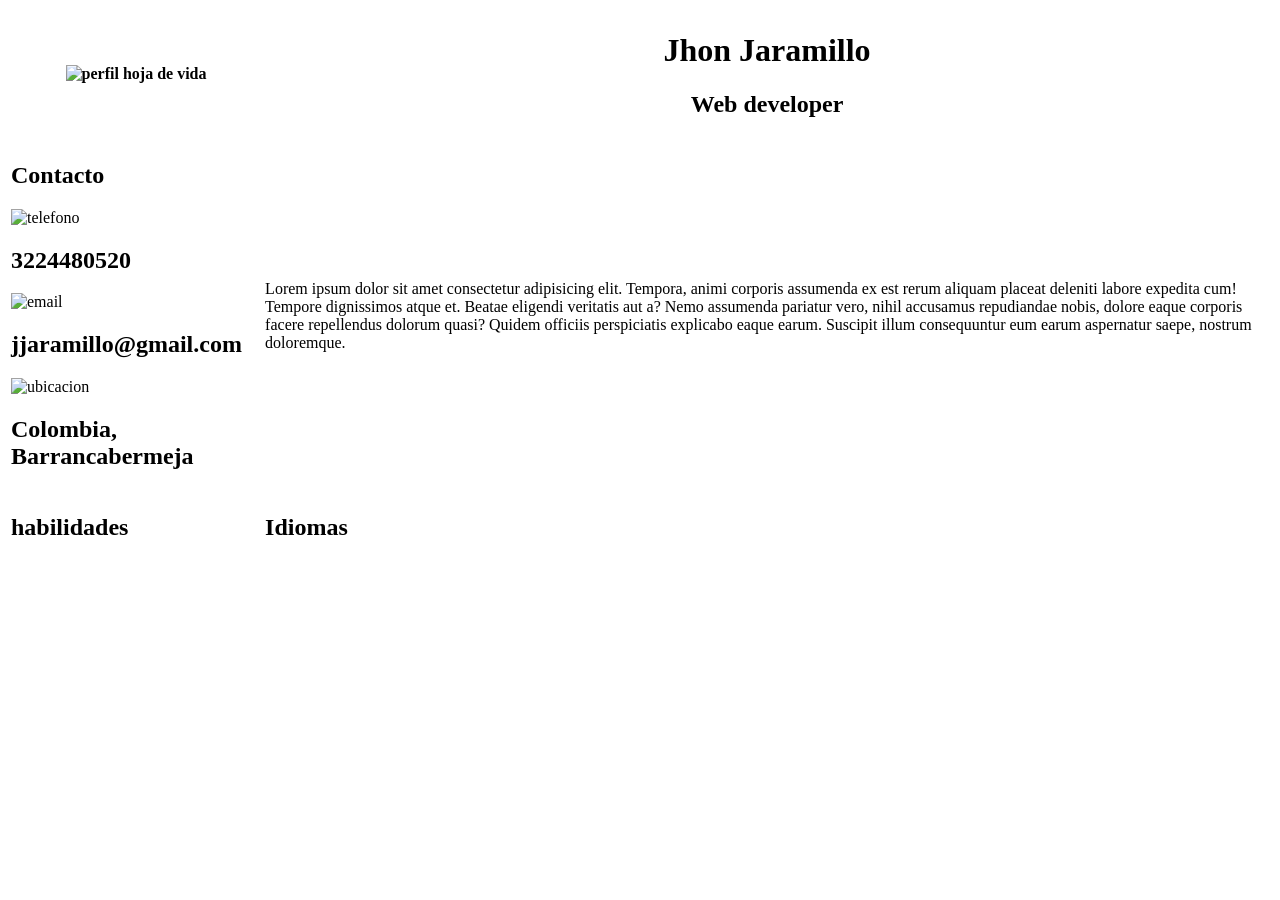
==== resume.html @ 0aa1afce "se agrega pagina resume para hoja de vida mas las imagenes" ====
<!DOCTYPE html>
<html lang="en">
<head>
    <meta charset="UTF-8">
    <meta name="viewport" content="width=device-width, initial-scale=1.0">
    <title>Hoja de vida</title>
</head>
<body>
    <main>
        <table>
            <tr>
                <th>
                    <img src="/PROYECTO-SURA/images/jjaramillo.jpeg" alt="perfil hoja de vida">
                </th>
                <th>
                    <h1>Jhon Jaramillo</h1>
                    <h2>Web developer</h2>
                </th>
            </tr>
            <tr>
                <td>
                    <h2>Contacto</h2>
                    <div>
                        <img src="/PROYECTO-SURA/icons/phone.png" alt="telefono">
                        <h2>3224480520</h2>
                    </div>
                    <div>
                        <img src="/PROYECTO-SURA/icons/email.png" alt="email">
                        <h2>jjaramillo@gmail.com</h2>
                    </div>
                    <div>
                        <img src="/PROYECTO-SURA/icons/map.png" alt="ubicacion">
                        <h2>Colombia, Barrancabermeja</h2>
                    </div>
                </td>
                <td>
                    <p>Lorem ipsum dolor sit amet consectetur adipisicing elit. Tempora, animi corporis assumenda ex est rerum aliquam placeat deleniti labore expedita cum! Tempore dignissimos atque et. Beatae eligendi veritatis aut a?
                    Nemo assumenda pariatur vero, nihil accusamus repudiandae nobis, dolore eaque corporis facere repellendus dolorum quasi? Quidem officiis perspiciatis explicabo eaque earum. Suscipit illum consequuntur eum earum aspernatur saepe, nostrum doloremque.</p>
                </td>
           </tr>
            <tr>
                <td>
                    <h2>habilidades</h2>
                </td>
                <td>
                    <h2>Idiomas</h2>
                </td>
            </tr>
        </table>
    </main>

</body>
</html>
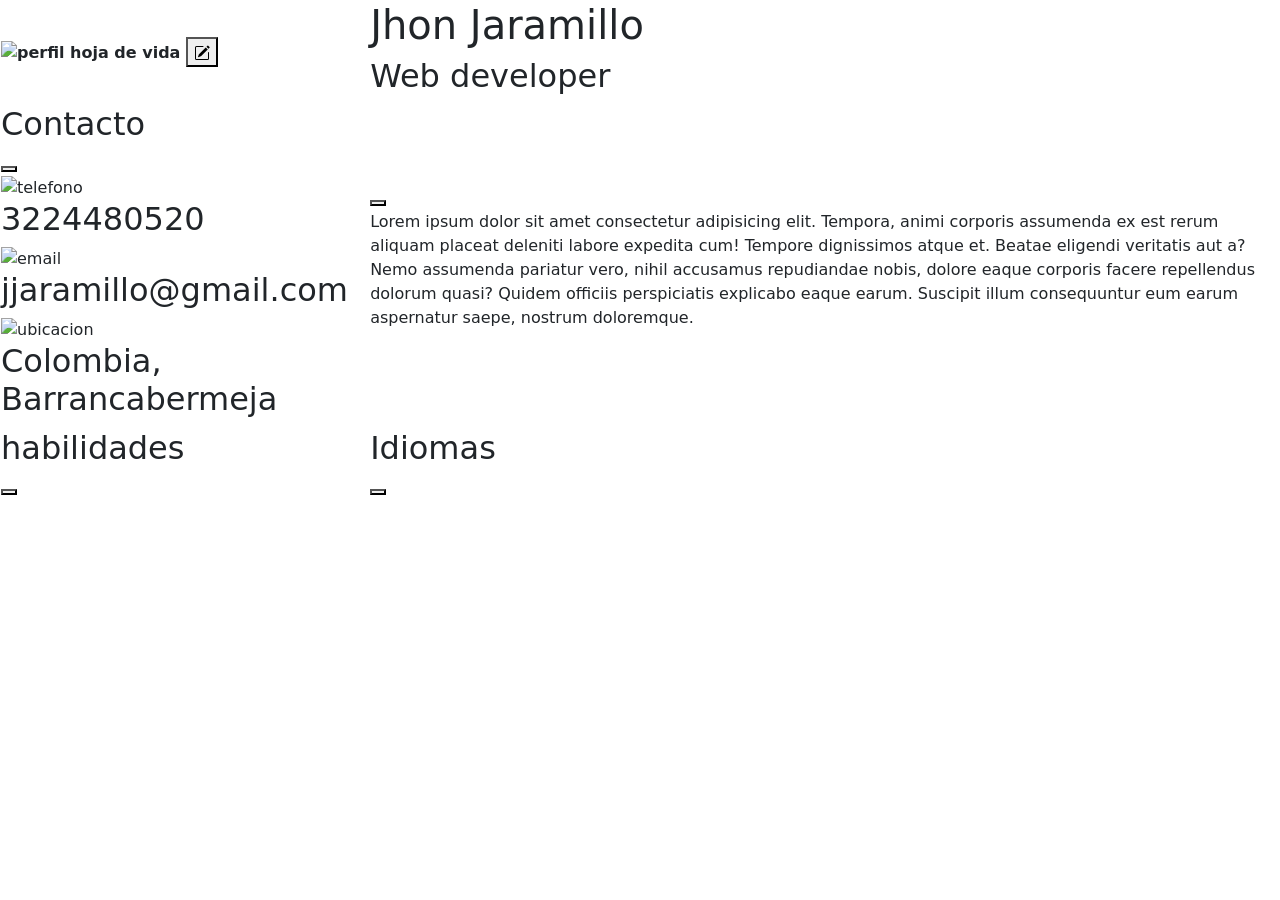
==== commit 009cbda8: "se agregaron botones de edicion" ====
--- a/resume.html
+++ b/resume.html
@@ -4,13 +4,19 @@
     <meta charset="UTF-8">
     <meta name="viewport" content="width=device-width, initial-scale=1.0">
     <title>Hoja de vida</title>
+    <link href="https://cdn.jsdelivr.net/npm/bootstrap@5.3.8/dist/css/bootstrap.min.css" rel="stylesheet" integrity="sha384-sRIl4kxILFvY47J16cr9ZwB07vP4J8+LH7qKQnuqkuIAvNWLzeN8tE5YBujZqJLB" crossorigin="anonymous">
 </head>
 <body>
     <main>
         <table>
             <tr>
                 <th>
-                    <img src="/PROYECTO-SURA/images/jjaramillo.jpeg" alt="perfil hoja de vida">
+                    <img src="" alt="perfil hoja de vida">
+                   <button><svg xmlns="http://www.w3.org/2000/svg" width="16" height="16" fill="currentColor" class="bi bi-pencil-square" viewBox="0 0 16 16">
+                    <path d="M15.502 1.94a.5.5 0 0 1 0 .706L14.459 3.69l-2-2L13.502.646a.5.5 0 0 1 .707 0l1.293 1.293zm-1.75 2.456-2-2L4.939 9.21a.5.5 0 0 0-.121.196l-.805 2.414a.25.25 0 0 0 .316.316l2.414-.805a.5.5 0 0 0 .196-.12l6.813-6.814z"/>
+                    <path fill-rule="evenodd" d="M1 13.5A1.5 1.5 0 0 0 2.5 15h11a1.5 1.5 0 0 0 1.5-1.5v-6a.5.5 0 0 0-1 0v6a.5.5 0 0 1-.5.5h-11a.5.5 0 0 1-.5-.5v-11a.5.5 0 0 1 .5-.5H9a.5.5 0 0 0 0-1H2.5A1.5 1.5 0 0 0 1 2.5z"/>
+                    </svg>
+                </button>
                 </th>
                 <th>
                     <h1>Jhon Jaramillo</h1>
@@ -20,6 +26,10 @@
             <tr>
                 <td>
                     <h2>Contacto</h2>
+                    <button><path d="M15.502 1.94a.5.5 0 0 1 0 .706L14.459 3.69l-2-2L13.502.646a.5.5 0 0 1 .707 0l1.293 1.293zm-1.75 2.456-2-2L4.939 9.21a.5.5 0 0 0-.121.196l-.805 2.414a.25.25 0 0 0 .316.316l2.414-.805a.5.5 0 0 0 .196-.12l6.813-6.814z"/>
+                        <path fill-rule="evenodd" d="M1 13.5A1.5 1.5 0 0 0 2.5 15h11a1.5 1.5 0 0 0 1.5-1.5v-6a.5.5 0 0 0-1 0v6a.5.5 0 0 1-.5.5h-11a.5.5 0 0 1-.5-.5v-11a.5.5 0 0 1 .5-.5H9a.5.5 0 0 0 0-1H2.5A1.5 1.5 0 0 0 1 2.5z"/>
+                        </svg>
+                        </button>
                     <div>
                         <img src="/PROYECTO-SURA/icons/phone.png" alt="telefono">
                         <h2>3224480520</h2>
@@ -34,6 +44,10 @@
                     </div>
                 </td>
                 <td>
+                    <button><path d="M15.502 1.94a.5.5 0 0 1 0 .706L14.459 3.69l-2-2L13.502.646a.5.5 0 0 1 .707 0l1.293 1.293zm-1.75 2.456-2-2L4.939 9.21a.5.5 0 0 0-.121.196l-.805 2.414a.25.25 0 0 0 .316.316l2.414-.805a.5.5 0 0 0 .196-.12l6.813-6.814z"/>
+                        <path fill-rule="evenodd" d="M1 13.5A1.5 1.5 0 0 0 2.5 15h11a1.5 1.5 0 0 0 1.5-1.5v-6a.5.5 0 0 0-1 0v6a.5.5 0 0 1-.5.5h-11a.5.5 0 0 1-.5-.5v-11a.5.5 0 0 1 .5-.5H9a.5.5 0 0 0 0-1H2.5A1.5 1.5 0 0 0 1 2.5z"/>
+                        </svg>
+                        </button>
                     <p>Lorem ipsum dolor sit amet consectetur adipisicing elit. Tempora, animi corporis assumenda ex est rerum aliquam placeat deleniti labore expedita cum! Tempore dignissimos atque et. Beatae eligendi veritatis aut a?
                     Nemo assumenda pariatur vero, nihil accusamus repudiandae nobis, dolore eaque corporis facere repellendus dolorum quasi? Quidem officiis perspiciatis explicabo eaque earum. Suscipit illum consequuntur eum earum aspernatur saepe, nostrum doloremque.</p>
                 </td>
@@ -41,9 +55,17 @@
             <tr>
                 <td>
                     <h2>habilidades</h2>
+                    <button><path d="M15.502 1.94a.5.5 0 0 1 0 .706L14.459 3.69l-2-2L13.502.646a.5.5 0 0 1 .707 0l1.293 1.293zm-1.75 2.456-2-2L4.939 9.21a.5.5 0 0 0-.121.196l-.805 2.414a.25.25 0 0 0 .316.316l2.414-.805a.5.5 0 0 0 .196-.12l6.813-6.814z"/>
+                        <path fill-rule="evenodd" d="M1 13.5A1.5 1.5 0 0 0 2.5 15h11a1.5 1.5 0 0 0 1.5-1.5v-6a.5.5 0 0 0-1 0v6a.5.5 0 0 1-.5.5h-11a.5.5 0 0 1-.5-.5v-11a.5.5 0 0 1 .5-.5H9a.5.5 0 0 0 0-1H2.5A1.5 1.5 0 0 0 1 2.5z"/>
+                        </svg>
+                        </button>
                 </td>
                 <td>
                     <h2>Idiomas</h2>
+                    <button><path d="M15.502 1.94a.5.5 0 0 1 0 .706L14.459 3.69l-2-2L13.502.646a.5.5 0 0 1 .707 0l1.293 1.293zm-1.75 2.456-2-2L4.939 9.21a.5.5 0 0 0-.121.196l-.805 2.414a.25.25 0 0 0 .316.316l2.414-.805a.5.5 0 0 0 .196-.12l6.813-6.814z"/>
+                        <path fill-rule="evenodd" d="M1 13.5A1.5 1.5 0 0 0 2.5 15h11a1.5 1.5 0 0 0 1.5-1.5v-6a.5.5 0 0 0-1 0v6a.5.5 0 0 1-.5.5h-11a.5.5 0 0 1-.5-.5v-11a.5.5 0 0 1 .5-.5H9a.5.5 0 0 0 0-1H2.5A1.5 1.5 0 0 0 1 2.5z"/>
+                        </svg>
+                        </button>
                 </td>
             </tr>
         </table>
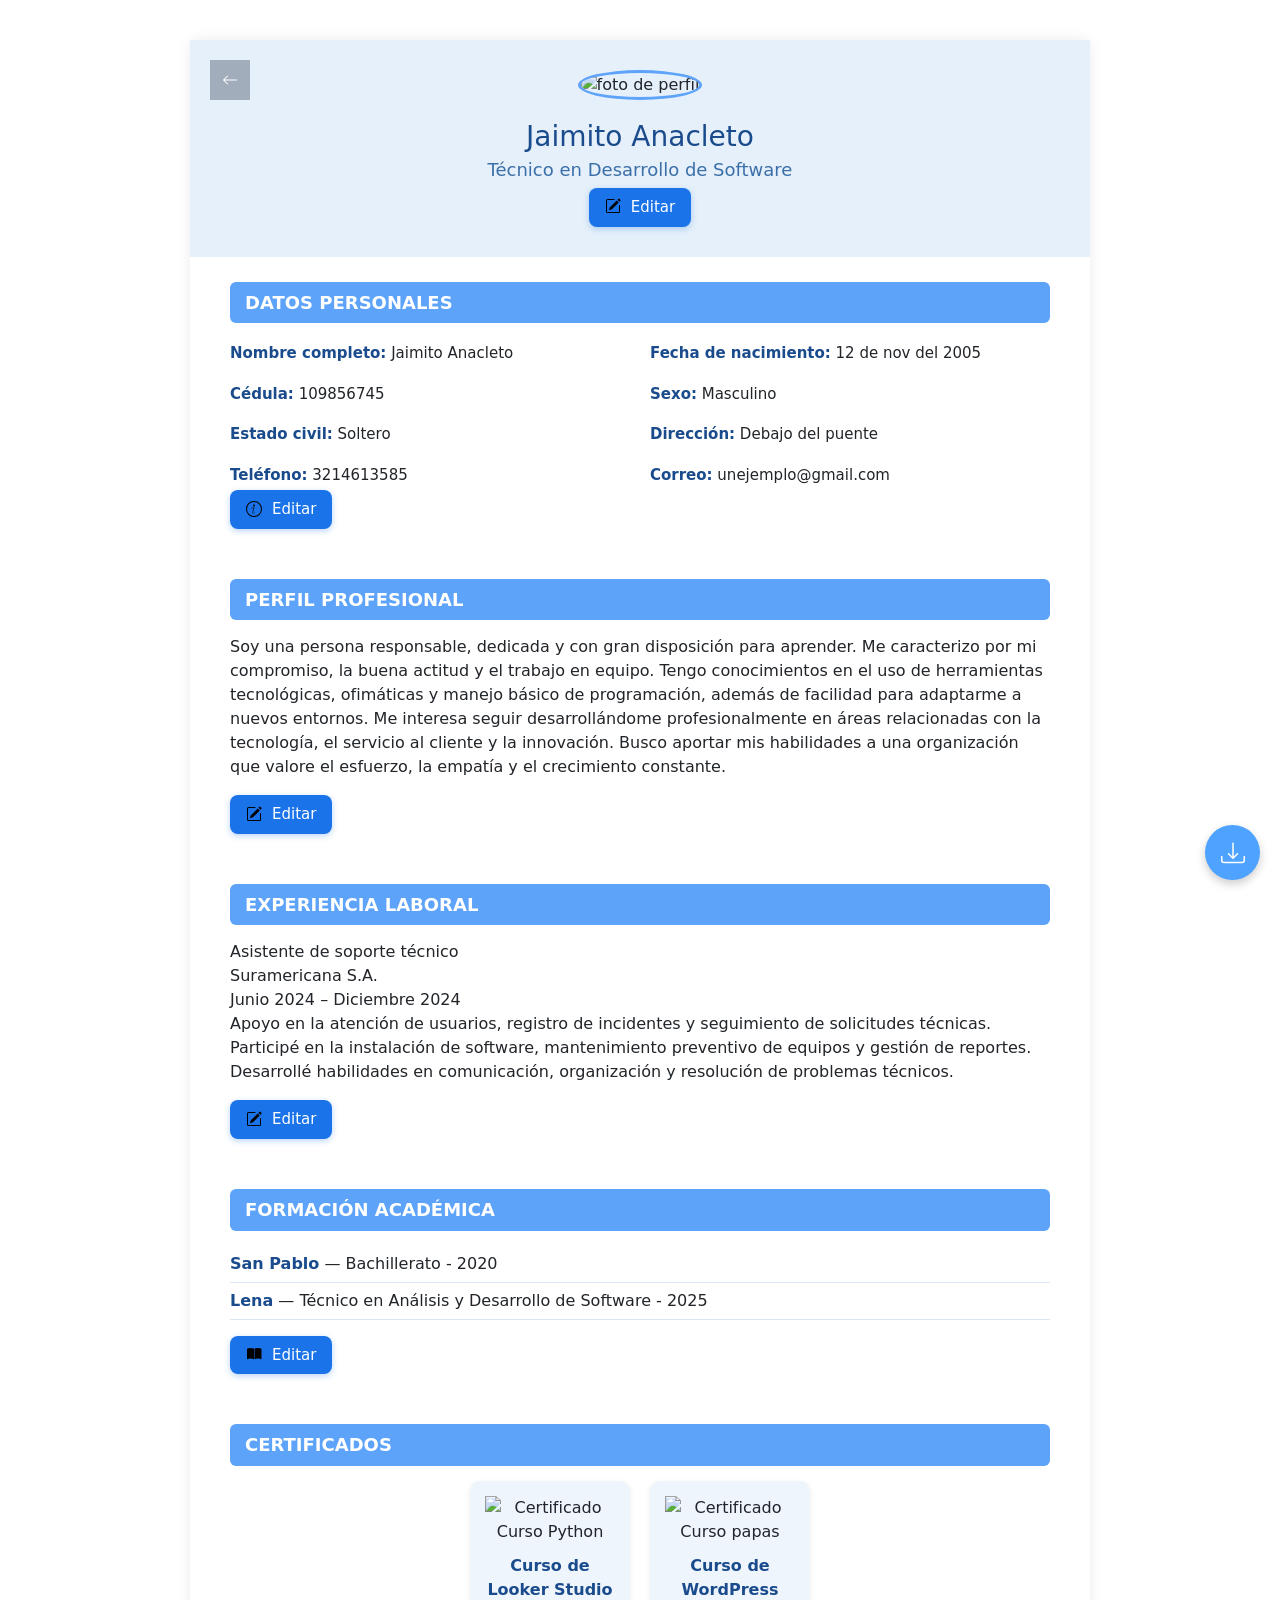
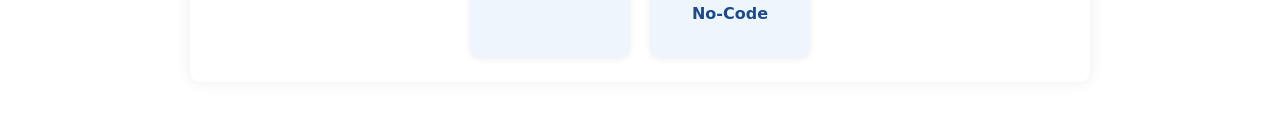
==== commit 006c2165: "Versión 1 del proyecto" ====
--- a/resume.html
+++ b/resume.html
@@ -1,75 +1,237 @@
 <!DOCTYPE html>
-<html lang="en">
-<head>
-    <meta charset="UTF-8">
-    <meta name="viewport" content="width=device-width, initial-scale=1.0">
-    <title>Hoja de vida</title>
-    <link href="https://cdn.jsdelivr.net/npm/bootstrap@5.3.8/dist/css/bootstrap.min.css" rel="stylesheet" integrity="sha384-sRIl4kxILFvY47J16cr9ZwB07vP4J8+LH7qKQnuqkuIAvNWLzeN8tE5YBujZqJLB" crossorigin="anonymous">
-</head>
-<body>
-    <main>
-        <table>
-            <tr>
-                <th>
-                    <img src="" alt="perfil hoja de vida">
-                   <button><svg xmlns="http://www.w3.org/2000/svg" width="16" height="16" fill="currentColor" class="bi bi-pencil-square" viewBox="0 0 16 16">
-                    <path d="M15.502 1.94a.5.5 0 0 1 0 .706L14.459 3.69l-2-2L13.502.646a.5.5 0 0 1 .707 0l1.293 1.293zm-1.75 2.456-2-2L4.939 9.21a.5.5 0 0 0-.121.196l-.805 2.414a.25.25 0 0 0 .316.316l2.414-.805a.5.5 0 0 0 .196-.12l6.813-6.814z"/>
-                    <path fill-rule="evenodd" d="M1 13.5A1.5 1.5 0 0 0 2.5 15h11a1.5 1.5 0 0 0 1.5-1.5v-6a.5.5 0 0 0-1 0v6a.5.5 0 0 1-.5.5h-11a.5.5 0 0 1-.5-.5v-11a.5.5 0 0 1 .5-.5H9a.5.5 0 0 0 0-1H2.5A1.5 1.5 0 0 0 1 2.5z"/>
-                    </svg>
-                </button>
-                </th>
-                <th>
-                    <h1>Jhon Jaramillo</h1>
-                    <h2>Web developer</h2>
-                </th>
-            </tr>
-            <tr>
-                <td>
-                    <h2>Contacto</h2>
-                    <button><path d="M15.502 1.94a.5.5 0 0 1 0 .706L14.459 3.69l-2-2L13.502.646a.5.5 0 0 1 .707 0l1.293 1.293zm-1.75 2.456-2-2L4.939 9.21a.5.5 0 0 0-.121.196l-.805 2.414a.25.25 0 0 0 .316.316l2.414-.805a.5.5 0 0 0 .196-.12l6.813-6.814z"/>
-                        <path fill-rule="evenodd" d="M1 13.5A1.5 1.5 0 0 0 2.5 15h11a1.5 1.5 0 0 0 1.5-1.5v-6a.5.5 0 0 0-1 0v6a.5.5 0 0 1-.5.5h-11a.5.5 0 0 1-.5-.5v-11a.5.5 0 0 1 .5-.5H9a.5.5 0 0 0 0-1H2.5A1.5 1.5 0 0 0 1 2.5z"/>
-                        </svg>
-                        </button>
-                    <div>
-                        <img src="/PROYECTO-SURA/icons/phone.png" alt="telefono">
-                        <h2>3224480520</h2>
-                    </div>
-                    <div>
-                        <img src="/PROYECTO-SURA/icons/email.png" alt="email">
-                        <h2>jjaramillo@gmail.com</h2>
-                    </div>
-                    <div>
-                        <img src="/PROYECTO-SURA/icons/map.png" alt="ubicacion">
-                        <h2>Colombia, Barrancabermeja</h2>
-                    </div>
-                </td>
-                <td>
-                    <button><path d="M15.502 1.94a.5.5 0 0 1 0 .706L14.459 3.69l-2-2L13.502.646a.5.5 0 0 1 .707 0l1.293 1.293zm-1.75 2.456-2-2L4.939 9.21a.5.5 0 0 0-.121.196l-.805 2.414a.25.25 0 0 0 .316.316l2.414-.805a.5.5 0 0 0 .196-.12l6.813-6.814z"/>
-                        <path fill-rule="evenodd" d="M1 13.5A1.5 1.5 0 0 0 2.5 15h11a1.5 1.5 0 0 0 1.5-1.5v-6a.5.5 0 0 0-1 0v6a.5.5 0 0 1-.5.5h-11a.5.5 0 0 1-.5-.5v-11a.5.5 0 0 1 .5-.5H9a.5.5 0 0 0 0-1H2.5A1.5 1.5 0 0 0 1 2.5z"/>
-                        </svg>
-                        </button>
-                    <p>Lorem ipsum dolor sit amet consectetur adipisicing elit. Tempora, animi corporis assumenda ex est rerum aliquam placeat deleniti labore expedita cum! Tempore dignissimos atque et. Beatae eligendi veritatis aut a?
-                    Nemo assumenda pariatur vero, nihil accusamus repudiandae nobis, dolore eaque corporis facere repellendus dolorum quasi? Quidem officiis perspiciatis explicabo eaque earum. Suscipit illum consequuntur eum earum aspernatur saepe, nostrum doloremque.</p>
-                </td>
-           </tr>
-            <tr>
-                <td>
-                    <h2>habilidades</h2>
-                    <button><path d="M15.502 1.94a.5.5 0 0 1 0 .706L14.459 3.69l-2-2L13.502.646a.5.5 0 0 1 .707 0l1.293 1.293zm-1.75 2.456-2-2L4.939 9.21a.5.5 0 0 0-.121.196l-.805 2.414a.25.25 0 0 0 .316.316l2.414-.805a.5.5 0 0 0 .196-.12l6.813-6.814z"/>
-                        <path fill-rule="evenodd" d="M1 13.5A1.5 1.5 0 0 0 2.5 15h11a1.5 1.5 0 0 0 1.5-1.5v-6a.5.5 0 0 0-1 0v6a.5.5 0 0 1-.5.5h-11a.5.5 0 0 1-.5-.5v-11a.5.5 0 0 1 .5-.5H9a.5.5 0 0 0 0-1H2.5A1.5 1.5 0 0 0 1 2.5z"/>
-                        </svg>
-                        </button>
-                </td>
-                <td>
-                    <h2>Idiomas</h2>
-                    <button><path d="M15.502 1.94a.5.5 0 0 1 0 .706L14.459 3.69l-2-2L13.502.646a.5.5 0 0 1 .707 0l1.293 1.293zm-1.75 2.456-2-2L4.939 9.21a.5.5 0 0 0-.121.196l-.805 2.414a.25.25 0 0 0 .316.316l2.414-.805a.5.5 0 0 0 .196-.12l6.813-6.814z"/>
-                        <path fill-rule="evenodd" d="M1 13.5A1.5 1.5 0 0 0 2.5 15h11a1.5 1.5 0 0 0 1.5-1.5v-6a.5.5 0 0 0-1 0v6a.5.5 0 0 1-.5.5h-11a.5.5 0 0 1-.5-.5v-11a.5.5 0 0 1 .5-.5H9a.5.5 0 0 0 0-1H2.5A1.5 1.5 0 0 0 1 2.5z"/>
-                        </svg>
-                        </button>
-                </td>
-            </tr>
-        </table>
+<html lang="es">
+  <head>
+    <meta charset="UTF-8" />
+    <meta name="viewport" content="width=device-width, initial-scale=1.0" />
+    <title>Hoja de Vida</title>
+    <link rel="stylesheet" href="/hvstyle.css" />
+    <link href="https://cdn.jsdelivr.net/npm/bootstrap@5.3.8/dist/css/bootstrap.min.css" rel="stylesheet" integrity="sha384-sRIl4kxILFvY47J16cr9ZwB07vP4J8+LH7qKQnuqkuIAvNWLzeN8tE5YBujZqJLB" crossorigin="anonymous"/>
+  </head>
+  <body>
+   
+    <main class="contenedor">
+        
+      <section class="encabezado">
+         <a href="index.html">
+            <button class="boton_salir" >
+                <svg xmlns="http://www.w3.org/2000/svg" width="16" height="16" fill="currentColor" class="bi bi-arrow-left" viewBox="0 0 16 16">
+                    <path fill-rule="evenodd" d="M15 8a.5.5 0 0 0-.5-.5H2.707l3.147-3.146a.5.5 0 1 0-.708-.708l-4 4a.5.5 0 0 0 0 .708l4 4a.5.5 0 0 0 .708-.708L2.707 8.5H14.5A.5.5 0 0 0 15 8"/>
+                    
+                </svg>
+               
+        </button></a>
+        <img
+          src="https://www.nicepng.com/png/detail/988-9889381_1024-x-969-0-dibujos-kawaii-de-animales.png"
+          alt="foto de perfil"
+          class="foto_perfil"
+        />
+        <div class="info_encabezado">
+          <h1>Jaimito Anacleto</h1>
+          <h2>Técnico en Desarrollo de Software</h2>
+        </div>
+
+        <button class="boton">
+          <svg>
+            <path
+              d="M15.502 1.94a.5.5 0 0 1 0 .706L14.459 
+                    3.69l-2-2L13.502.646a.5.5 
+                    0 0 1 .707 0l1.293 1.293zm-1.75 
+                    2.456-2-2L4.939 9.21a.5.5 
+                    0 0 0-.121.196l-.805 
+                    2.414a.25.25 0 0 0 
+                    .316.316l2.414-.805a.5.5 
+                    0 0 0 .196-.12l6.813-6.814z"
+            />
+            <path
+              fill-rule="evenodd"
+              d="M1 13.5A1.5 1.5 0 0 0 
+                    2.5 15h11a1.5 1.5 0 0 0 
+                    1.5-1.5v-6a.5.5 0 0 
+                    0-1 0v6a.5.5 0 0 
+                    1-.5.5h-11a.5.5 0 0 
+                    1-.5-.5v-11a.5.5 0 0 
+                    1 .5-.5H9a.5.5 0 0 0 
+                    0-1H2.5A1.5 1.5 
+                    0 0 0 1 2.5z"
+            />
+          </svg>
+          Editar 
+        </button>
+      </section>
+      <section class="seccion">
+        <div class="seccion_titulo_con_boton">
+          <h3 class="seccion_titulo">DATOS PERSONALES</h3>
+         
+        </div>
+
+        <article class="datosp">
+          <p><strong>Nombre completo:</strong> Jaimito Anacleto</p>
+          <p><strong>Fecha de nacimiento:</strong> 12 de nov del 2005</p>
+          <p><strong>Cédula:</strong> 109856745</p>
+          <p><strong>Sexo:</strong> Masculino</p>
+          <p><strong>Estado civil:</strong> Soltero</p>
+          <p><strong>Dirección:</strong> Debajo del puente</p>
+          <p><strong>Teléfono:</strong> 3214613585</p>
+          <p><strong>Correo:</strong> unejemplo@gmail.com</p>
+        </article>
+         <button class="boton">
+            <svg>
+              <path
+                d="M8 15A7 7 0 1 1 8 
+                        1a7 7 0 0 1 0 14zm0 
+                        1A8 8 0 1 0 8 0a8 8 
+                        0 0 0 0 16z"
+              />
+              <path
+                d="m8.93 6.588-2.29.287-.082.38.45.083c.294.07.352.176.288.469l-.738 
+                        3.468c-.194.897.105 1.319.808 1.319.545 
+                        0 .875-.252 1.02-.598l.088-.416c.066-.3.114-.426.288-.426.146 
+                        0 .205.105.176.352l-.057.347c-.088.52-.402.833-.965.833-.702 
+                        0-1.002-.422-.808-1.319l.738-3.468c.194-.897-.105-1.319-.808-1.319-.545 
+                        0-.875.252-1.02.598l-.088.416c-.066.3-.114.426-.288.426-.146 
+                        0-.205-.105-.176-.352l.057-.347c.088-.52.402-.833.965-.833.702 
+                        0 1.002.422.808 1.319z"
+              />
+              <circle cx="8" cy="4.5" r="1" />
+            </svg>
+            Editar
+          </button>
+      </section>
+      <section class="seccion">
+        <div class="seccion_titulo_con_boton">
+          <h3 class="seccion_titulo">PERFIL PROFESIONAL</h3>
+         
+        </div>
+
+        <p>
+            Soy una persona responsable, dedicada y con gran disposición para aprender. Me caracterizo por mi compromiso, la buena actitud y el trabajo en equipo. Tengo conocimientos en el uso de herramientas tecnológicas, ofimáticas y manejo básico de programación, además de facilidad para adaptarme a nuevos entornos.
+            Me interesa seguir desarrollándome profesionalmente en áreas relacionadas con la tecnología, el servicio al cliente y la innovación. Busco aportar mis habilidades a una organización que valore el esfuerzo, la empatía y el crecimiento constante.
+        </p>
+         <button class="boton">
+            <svg>
+              <path
+                d="M15.502 1.94a.5.5 0 0 1 0 
+                        .706L14.459 3.69l-2-2L13.502.646a.5.5 
+                        0 0 1 .707 0l1.293 1.293zm-1.75 
+                        2.456-2-2L4.939 9.21a.5.5 
+                        0 0 0-.121.196l-.805 
+                        2.414a.25.25 0 0 0 
+                        .316.316l2.414-.805a.5.5 
+                        0 0 0 .196-.12l6.813-6.814z"
+              />
+              <path
+                fill-rule="evenodd"
+                d="M1 13.5A1.5 1.5 0 0 0 
+                        2.5 15h11a1.5 1.5 0 0 0 
+                        1.5-1.5v-6a.5.5 0 0 
+                        0-1 0v6a.5.5 0 0 
+                        1-.5.5h-11a.5.5 0 0 
+                        1-.5-.5v-11a.5.5 0 0 
+                        1 .5-.5H9a.5.5 0 0 0 
+                        0-1H2.5A1.5 1.5 
+                        0 0 0 1 2.5z"
+              />
+            </svg>
+            Editar
+          </button>
+      </section>
+       <section class="seccion">
+        <div class="seccion_titulo_con_boton">
+          <h3 class="seccion_titulo">EXPERIENCIA LABORAL</h3>
+          
+        </div>
+
+        <p>
+            Asistente de soporte técnico <br>
+            Suramericana S.A.<br>
+            Junio 2024 – Diciembre 2024<br>
+            Apoyo en la atención de usuarios, registro de incidentes y seguimiento de solicitudes técnicas. Participé en la instalación de software, mantenimiento preventivo de equipos y gestión de reportes. Desarrollé habilidades en comunicación, organización y resolución de problemas técnicos.
+        </p>
+        <button class="boton">
+            <svg>
+              <path
+                d="M15.502 1.94a.5.5 0 0 1 0 
+                        .706L14.459 3.69l-2-2L13.502.646a.5.5 
+                        0 0 1 .707 0l1.293 1.293zm-1.75 
+                        2.456-2-2L4.939 9.21a.5.5 
+                        0 0 0-.121.196l-.805 
+                        2.414a.25.25 0 0 0 
+                        .316.316l2.414-.805a.5.5 
+                        0 0 0 .196-.12l6.813-6.814z"
+              />
+              <path
+                fill-rule="evenodd"
+                d="M1 13.5A1.5 1.5 0 0 0 
+                        2.5 15h11a1.5 1.5 0 0 0 
+                        1.5-1.5v-6a.5.5 0 0 
+                        0-1 0v6a.5.5 0 0 
+                        1-.5.5h-11a.5.5 0 0 
+                        1-.5-.5v-11a.5.5 0 0 
+                        1 .5-.5H9a.5.5 0 0 0 
+                        0-1H2.5A1.5 1.5 
+                        0 0 0 1 2.5z"
+              />
+            </svg>
+            Editar
+          </button>
+      </section>
+      <section class="seccion">
+        <div class="seccion_titulo_con_boton">
+          <h3 class="seccion_titulo">FORMACIÓN ACADÉMICA</h3>
+          
+        </div>
+
+        <ul class="lis">
+          <li><strong>San Pablo</strong> — Bachillerato - 2020</li>
+          <li>
+            <strong>Lena</strong> — Técnico en Análisis y Desarrollo de Software
+            - 2025
+          </li>
+        </ul>
+        <button class="boton">
+            <svg>
+              <path
+                d="M1 2.828c.885-.37 2.154-.773 
+                        3.5-.773 1.347 0 2.615.403 
+                        3.5.773v10.344c-.885-.37-2.153-.773-3.5-.773-1.346 
+                        0-2.615.403-3.5.773V2.828z"
+              />
+              <path
+                d="M8 2.828c.885-.37 2.153-.773 
+                        3.5-.773S14.615 2.458 15.5 
+                        2.828v10.344c-.885-.37-2.153-.773-3.5-.773s-2.615.403-3.5.773V2.828z"
+              />
+            </svg>
+            Editar
+          </button>
+      </section>
+
+      <section class="seccion">
+        <h3 class="seccion_titulo">CERTIFICADOS</h3>
+        <article class="curso">
+          <article class="curso_carta">
+            <img
+              src="https://tse4.mm.bing.net/th/id/OIP.WphjySceJuqIttRGinNnxAHaE8?cb=12&rs=1&pid=ImgDetMain&o=7&rm=3"
+              alt="Certificado Curso Python"
+            />
+            <p>Curso de Looker Studio</p>
+          </article>
+          <article class="curso_carta">
+            <img
+              src="https://tse4.mm.bing.net/th/id/OIP.WphjySceJuqIttRGinNnxAHaE8?cb=12&rs=1&pid=ImgDetMain&o=7&rm=3"
+              alt="Certificado Curso papas"
+            />
+            <p>Curso de WordPress No-Code</p>
+          </article>
+        </article>
+      </section>
+ 
+     <button class="boton_descargar" title="Descargar">
+  <svg xmlns="http://www.w3.org/2000/svg" width="22" height="22" fill="currentColor" class="bi bi-download" viewBox="0 0 16 16">
+    <path d="M.5 9.9a.5.5 0 0 1 .5.5v2.5a1 1 0 0 0 1 1h12a1 1 0 0 0 1-1v-2.5a.5.5 0 0 1 1 0v2.5a2 2 0 0 1-2 2H2a2 2 0 0 1-2-2v-2.5a.5.5 0 0 1 .5-.5"/>
+    <path d="M7.646 11.854a.5.5 0 0 0 .708 0l3-3a.5.5 0 0 0-.708-.708L8.5 10.293V1.5a.5.5 0 0 0-1 0v8.793L5.354 8.146a.5.5 0 1 0-.708.708z"/>
+  </svg>
+</button>
     </main>
-
-</body>
+  </body>
 </html>
--- a/hvstyle.css
+++ b/hvstyle.css
@@ -0,0 +1,239 @@
+body 
+{
+    font-family: 'Segoe UI', Arial, sans-serif;
+    background-color: #f5f8fb;
+    color: #333;
+    margin: 0;
+    padding: 0;
+}
+
+.contenedor {
+    width: 80%;
+    max-width: 900px;
+    margin: 40px auto;
+    background-color: #ffffff;
+    box-shadow: 0 0 15px rgba(0, 0, 0, 0.08);
+    border-radius: 10px;
+   
+}
+
+.encabezado {
+    position: relative;
+    text-align: center;
+    padding: 30px 20px;
+    background-color: #e6f0fa;
+}
+
+.foto_perfil {
+    width: 130px;
+    height: 130px;
+    border-radius: 50%;
+    object-fit: cover;
+    margin-bottom: 10px;
+    border: 3px solid #5da3fa;
+}
+
+.encabezado h1 {
+    font-size: 28px;
+    color: #1a4b8c;
+    margin: 10px 0 5px 0;
+}
+
+.encabezado h2 {
+    font-size: 18px;
+    color: #3b6fa8;
+    font-weight: normal;
+}
+
+
+.seccion {
+    padding: 25px 40px;
+}
+
+
+
+.seccion_titulo {
+    background-color: #5da3fa;
+    color: white;
+    font-size: 18px;
+    font-weight: 600;
+    padding: 10px 15px;
+    border-radius: 6px;
+    margin-bottom: 15px;
+    text-transform: uppercase;
+}
+
+/* datos personales */
+.datosp {
+    display: grid;
+    grid-template-columns: 1fr 1fr;
+    gap: 10px 20px;
+    font-size: 15px;
+}
+
+.datosp p {
+    margin: 4px 0;
+}
+
+.datosp strong {
+    color: #1a4b8c;
+}
+
+
+.lis 
+{
+    list-style: none;
+    padding: 0;
+}
+
+.lis li 
+{
+    padding: 6px 0;
+    border-bottom: 1px solid #d9e6f5;
+}
+
+.lis li strong 
+{
+    color: #1a4b8c;
+}
+
+.curso 
+{
+    display: flex;
+    flex-wrap: wrap;
+    justify-content: center;
+    gap: 20px;
+}
+
+.curso_carta 
+{
+    background-color: #eef5fc;
+    border-radius: 10px;
+    box-shadow: 0 2px 6px rgba(0, 0, 0, 0.08);
+    text-align: center;
+    width: 160px;
+    padding: 15px;
+    transition: transform 0.2s ease;
+}
+
+.curso_carta:hover 
+{
+    transform: scale(1.05);
+}
+
+.curso_carta img 
+{
+    width: 130px;
+    height: 130px;
+    object-fit: contain;
+    margin-bottom: 10px;
+}
+
+.curso_carta p 
+{
+    color: #1a4b8c;
+    font-weight: 600;
+}
+
+
+.link 
+{
+    display: flex;
+    justify-content: center;
+    gap: 25px;
+    margin-top: 10px;
+}
+
+.link img 
+{
+    width: 35px;
+    height: 35px;
+    transition: transform 0.3s;
+    cursor: pointer;
+}
+
+.link img:hover 
+{
+    transform: scale(1.2);
+}
+
+/* botones */
+
+.boton 
+{
+    background-color: #1a73e8; 
+    color: #ffffff;
+    border: none;
+    padding: 8px 16px;
+    border-radius: 8px;
+    font-size: 15px;
+    font-weight: 500;
+    cursor: pointer;
+    display: inline-flex; 
+    align-items: center;
+    gap: 8px; 
+    box-shadow: 0 2px 6px rgba(26, 115, 232, 0.3);
+   
+}
+
+.boton:hover 
+{
+    background-color: #155fc1; 
+    transform: scale(1.05);
+    box-shadow: 0 4px 10px rgba(26, 115, 232, 0.4);
+}
+
+.boton:active 
+{
+    transform: scale(0.97);
+}
+
+.boton svg 
+{
+    width: 18px;
+    height: 18px;
+   
+}
+.boton_descargar
+{
+    display: flex;
+    position: fixed;
+    bottom: 20px;         
+    right: 20px;          
+    background-color: #4da3ff;  
+    border: none;
+    border-radius: 50%;
+    width: 55px;
+    height: 55px;
+    justify-content: center;
+    align-items: center;
+    box-shadow: 0px 4px 10px rgba(0, 0, 0, 0.2);
+    cursor: pointer;
+    color: white;
+}
+
+.boton_descargar:hover 
+{
+    background-color: #1a73e8;
+    transform: scale(1.1);
+}
+.boton_descargar svg 
+{
+    width: 24px;
+    height: 24px;
+  
+}
+.boton_salir
+{
+    position: absolute;
+    top: 20px;         
+    left: 20px;        
+    display: flex;
+    align-items: center;
+    justify-content: center;
+    width: 40px;
+    height: 40px;
+    border: none;
+    background-color: #5b697a7f;
+    color: #fff;
+}
